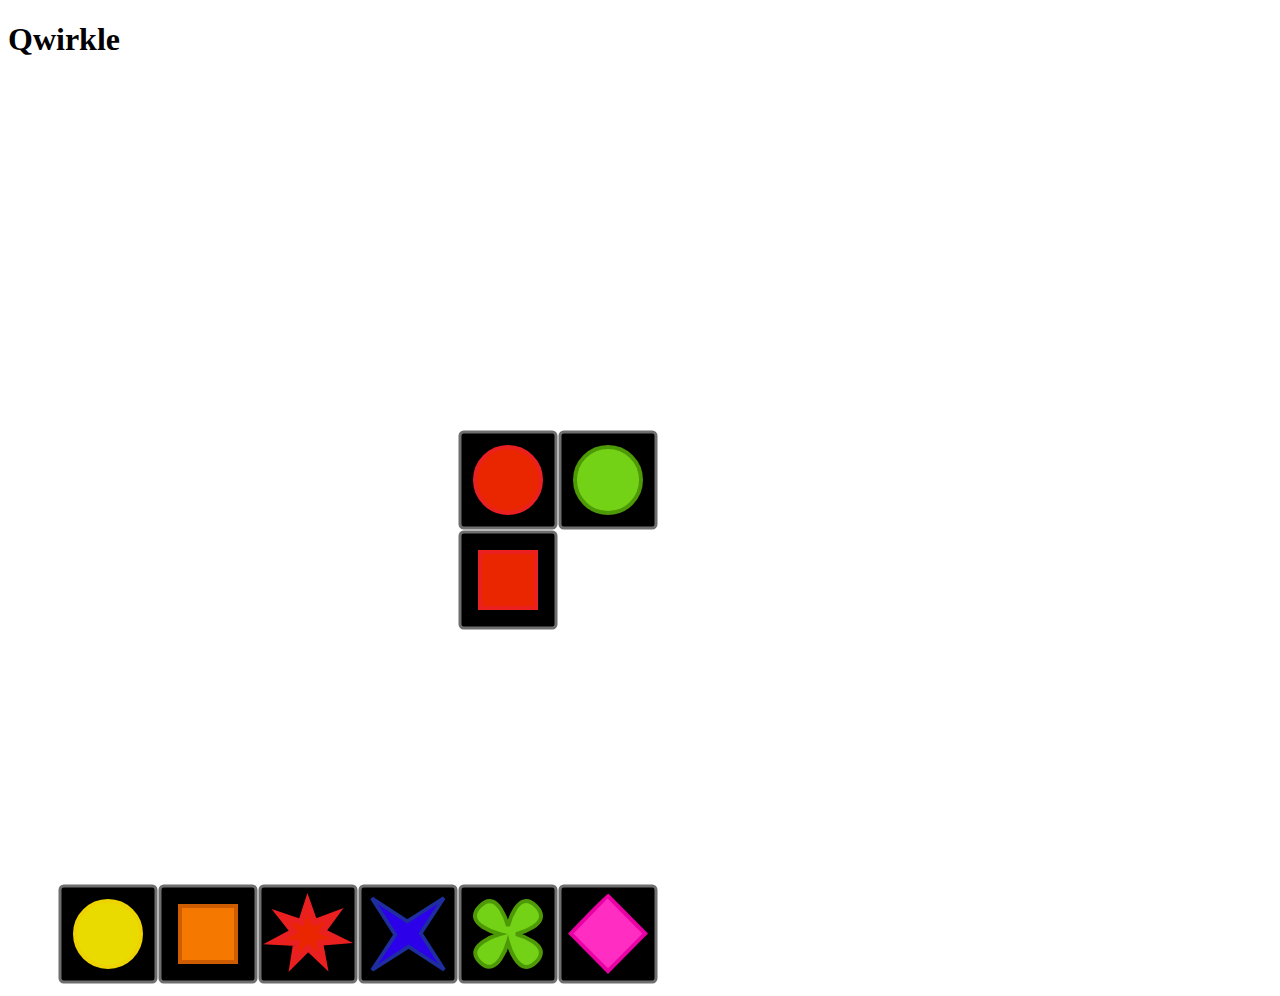
==== docs/index.html @ 1007bbf0 "Added current state to githup pages." ====
<!doctype html>
<!-- The DOCTYPE declaration above will set the     -->
<!-- browser's rendering engine into                -->
<!-- "Standards Mode". Replacing this declaration   -->
<!-- with a "Quirks Mode" doctype is not supported. -->

<html>
<head>
<meta http-equiv="content-type" content="text/html; charset=UTF-8">

<!--                                                               -->
<!-- Consider inlining CSS to reduce the number of requested files -->
<!--                                                               -->
<link type="text/css" rel="stylesheet" href="qwirkle.css">

<title>Qwirkle</title>

<script type="text/javascript" language="javascript"
	src="qwirkle/qwirkle.nocache.js"></script>
</head>

<body>

	<noscript>
		<div
			style="width: 22em; position: absolute; left: 50%; margin-left: -11em; color: red; background-color: white; border: 1px solid red; padding: 4px; font-family: sans-serif">
			Your web browser must have JavaScript enabled in order for this
			application to display correctly.</div>
	</noscript>

	<h1>Qwirkle</h1>

	<div id="main">
		<svg id="spielfeld" xmlns="http://www.w3.org/2000/svg"
			xmlns:xlink="http://www.w3.org/1999/xlink" width="1000" height="800"
			viewBox="0 0 1000 800"
		>
		</svg>
	</div>
	
	<svg id="vorrat" xmlns="http://www.w3.org/2000/svg"
		xmlns:xlink="http://www.w3.org/1999/xlink" width="1000" height="100"
		viewBox="0 0 1000 100"
	>
	</svg>	
</body>
</html>
---- docs/qwirkle.css ----
.tile {
	fill:#000000;
	stroke:#6f6f6f;
	fill-opacity:1;
	stroke-width:3;
	stroke-miterlimit:4;
	stroke-dasharray:none;
	stroke-opacity:1
}

.icon {
	fill-opacity:1;
	stroke-width:4;
	stroke-miterlimit:4;
	stroke-dasharray:none;
	stroke-opacity:1
}

.spike.icon {
	stroke-width:2;
}

.blue .icon {
	fill:#2c00e9;
	stroke:#1f2e9e;
}

.green .icon {
	fill:#73d216;
	stroke:#4e9a06;
}

.orange .icon {
	fill:#f57900;
	stroke:#ce5c00;
}

.magenta .icon {
	fill:#ff2dc1;
	stroke:#e900a4;
}

.red .icon {
	fill:#e92600;
	stroke:#ea2020;
}

.yellow .icon {
	fill:#e9db00;
	stroke:#edd400;
}

#main {
	width: 100%;
	height: calc(100% - 250);
	overflow: auto;
}
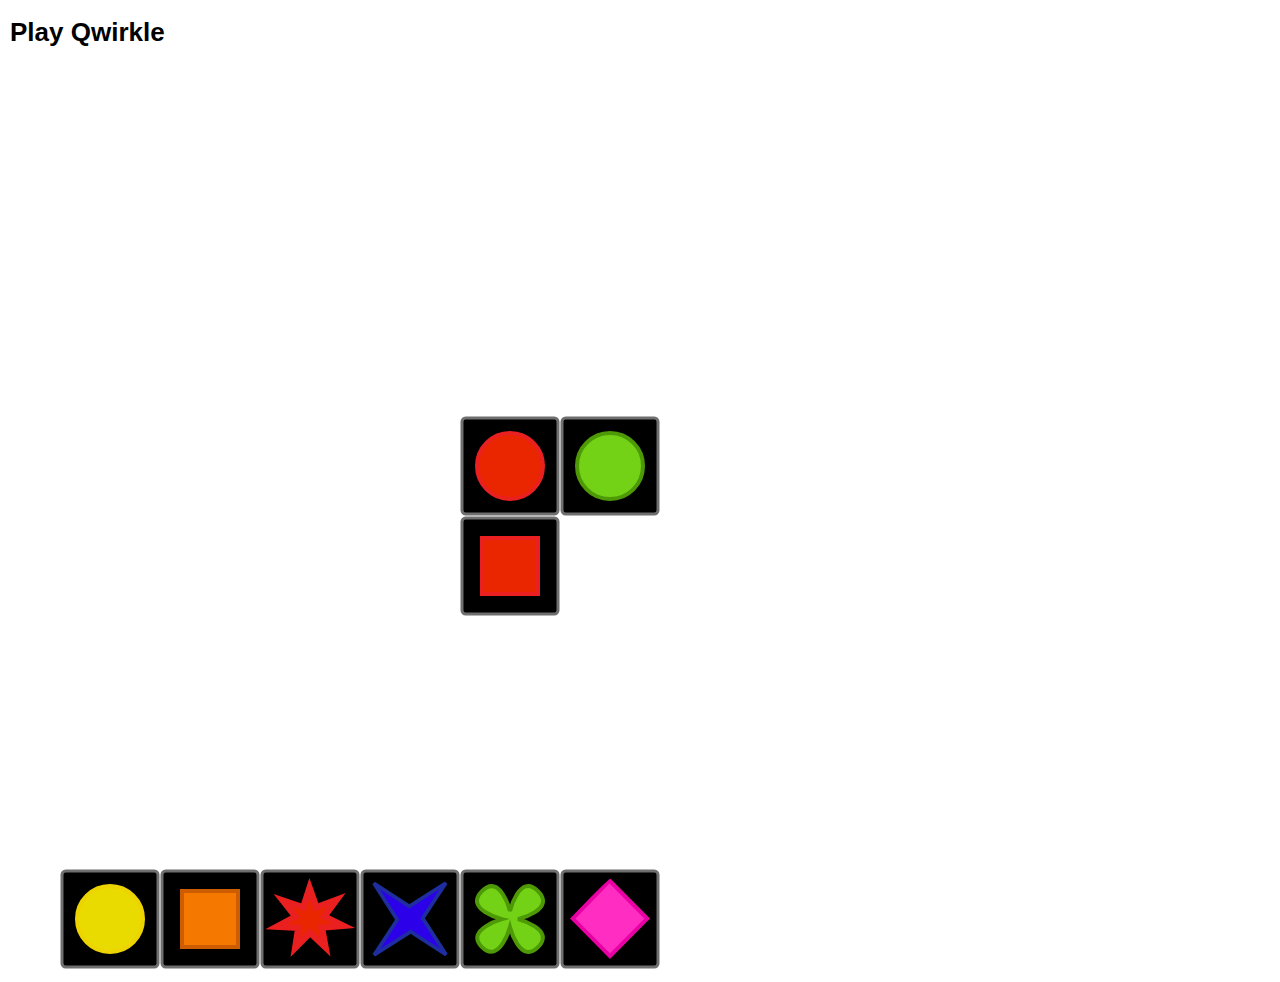
==== commit 41727aea: "Pages update." ====
--- a/docs/index.html
+++ b/docs/index.html
@@ -28,7 +28,7 @@
 			application to display correctly.</div>
 	</noscript>
 
-	<h1>Qwirkle</h1>
+	<h1>Play Qwirkle</h1>
 
 	<div id="main">
 		<svg id="spielfeld" xmlns="http://www.w3.org/2000/svg"
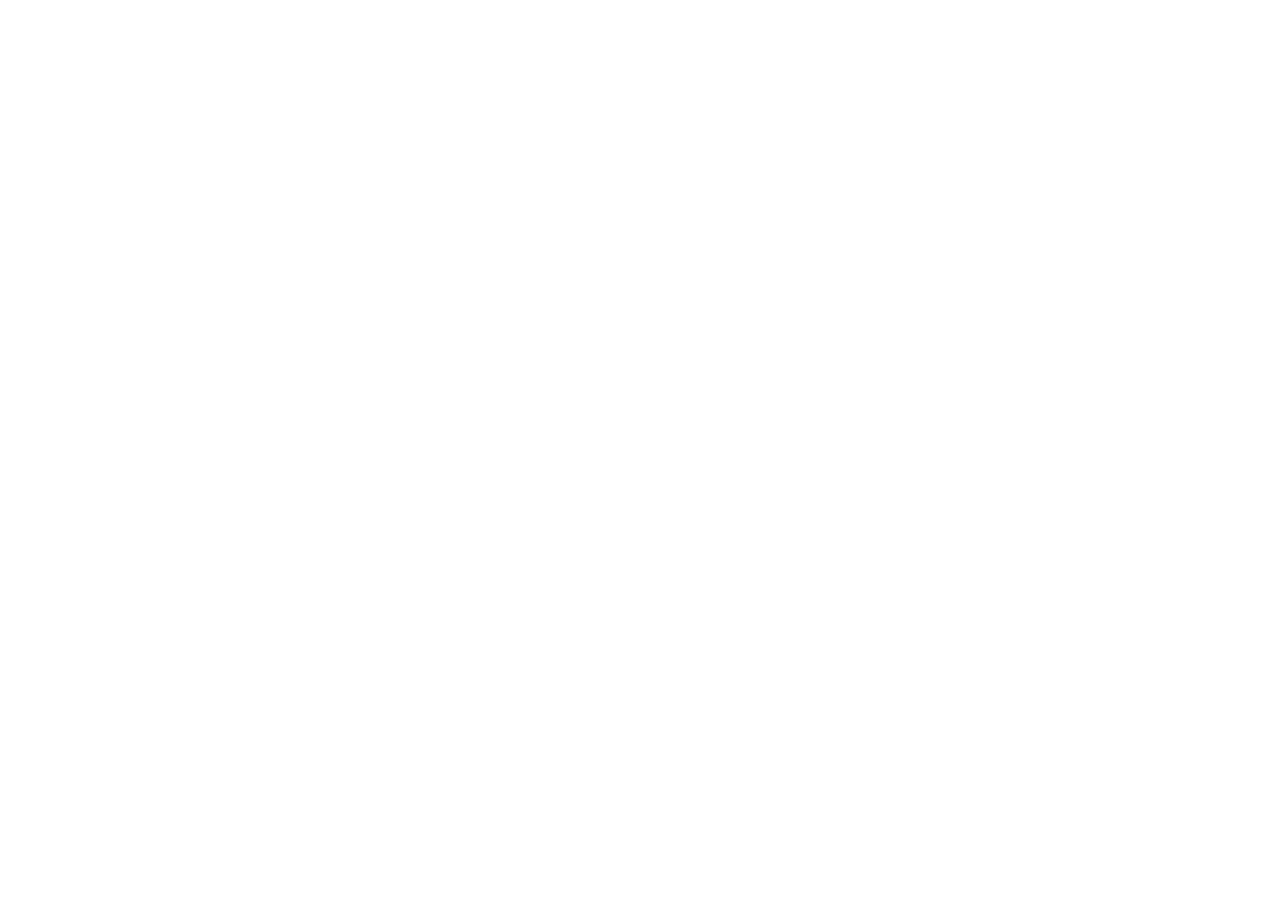
==== commit 3a62be5e: "GUI Bibliothek domino-ui hinzugefügt." ====
--- a/docs/index.html
+++ b/docs/index.html
@@ -6,42 +6,29 @@
 
 <html>
 <head>
-<meta http-equiv="content-type" content="text/html; charset=UTF-8">
+	<meta http-equiv="content-type" content="text/html; charset=UTF-8">
 
-<!--                                                               -->
-<!-- Consider inlining CSS to reduce the number of requested files -->
-<!--                                                               -->
-<link type="text/css" rel="stylesheet" href="qwirkle.css">
+	<meta content="width=device-width, initial-scale=1, maximum-scale=1, user-scalable=no" name="viewport">
+	 
+	<link type="text/css" rel="stylesheet" href="qwirkle/css/domino-ui.css"> 
+	<link type="text/css" rel="stylesheet" href="qwirkle/css/themes/all-themes.css">
+		
+	<!--                                                               -->
+	<!-- Consider inlining CSS to reduce the number of requested files -->
+	<!--                                                               -->
+	<link type="text/css" rel="stylesheet" href="qwirkle.css">
+	
+	<title>Qwirkle</title>
 
-<title>Qwirkle</title>
-
-<script type="text/javascript" language="javascript"
-	src="qwirkle/qwirkle.nocache.js"></script>
+	<script type="text/javascript" language="javascript"
+		src="qwirkle/qwirkle.nocache.js"></script>
 </head>
-
 <body>
-
 	<noscript>
 		<div
 			style="width: 22em; position: absolute; left: 50%; margin-left: -11em; color: red; background-color: white; border: 1px solid red; padding: 4px; font-family: sans-serif">
 			Your web browser must have JavaScript enabled in order for this
 			application to display correctly.</div>
 	</noscript>
-
-	<h1>Play Qwirkle</h1>
-
-	<div id="main">
-		<svg id="spielfeld" xmlns="http://www.w3.org/2000/svg"
-			xmlns:xlink="http://www.w3.org/1999/xlink" width="1000" height="800"
-			viewBox="0 0 1000 800"
-		>
-		</svg>
-	</div>
-	
-	<svg id="vorrat" xmlns="http://www.w3.org/2000/svg"
-		xmlns:xlink="http://www.w3.org/1999/xlink" width="1000" height="100"
-		viewBox="0 0 1000 100"
-	>
-	</svg>	
 </body>
 </html>
--- a/docs/qwirkle.css
+++ b/docs/qwirkle.css
@@ -6,6 +6,14 @@
 	stroke-miterlimit:4;
 	stroke-dasharray:none;
 	stroke-opacity:1
+}
+
+.vorschau .tile {
+	opacity: 0.75;
+}
+
+.vorschau .icon {
+	opacity: 0.75;
 }
 
 .icon {
